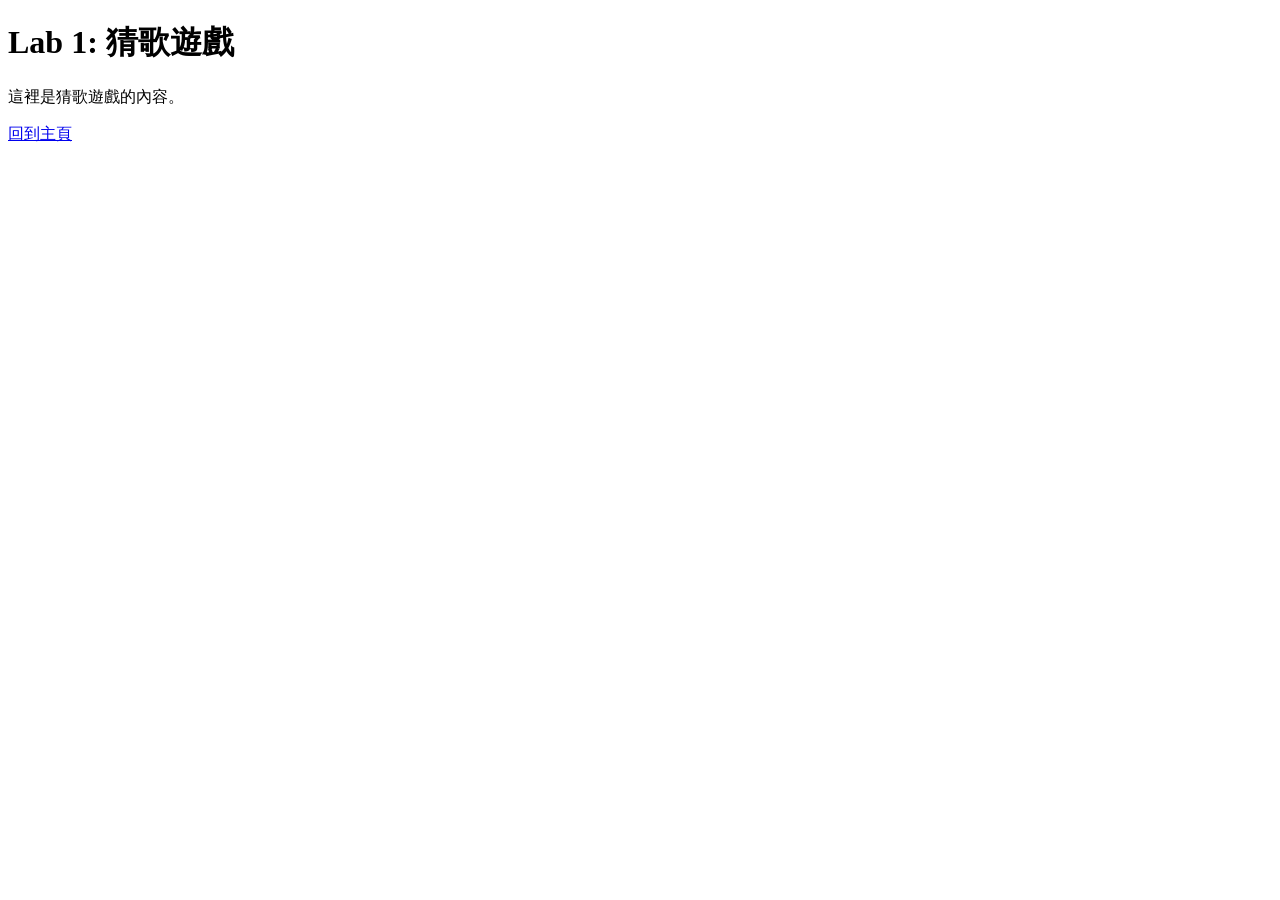
==== lab1/index.html @ df19500e "Initial commit" ====
<!DOCTYPE html>
<html lang="zh-TW">
<head>
    <meta charset="UTF-8">
    <meta name="viewport" content="width=device-width, initial-scale=1.0">
    <title>Lab 1: 猜歌遊戲</title>
</head>
<body>
    <h1>Lab 1: 猜歌遊戲</h1>
    <p>這裡是猜歌遊戲的內容。</p>
    <a href="../index.html">回到主頁</a>
</body>
</html>
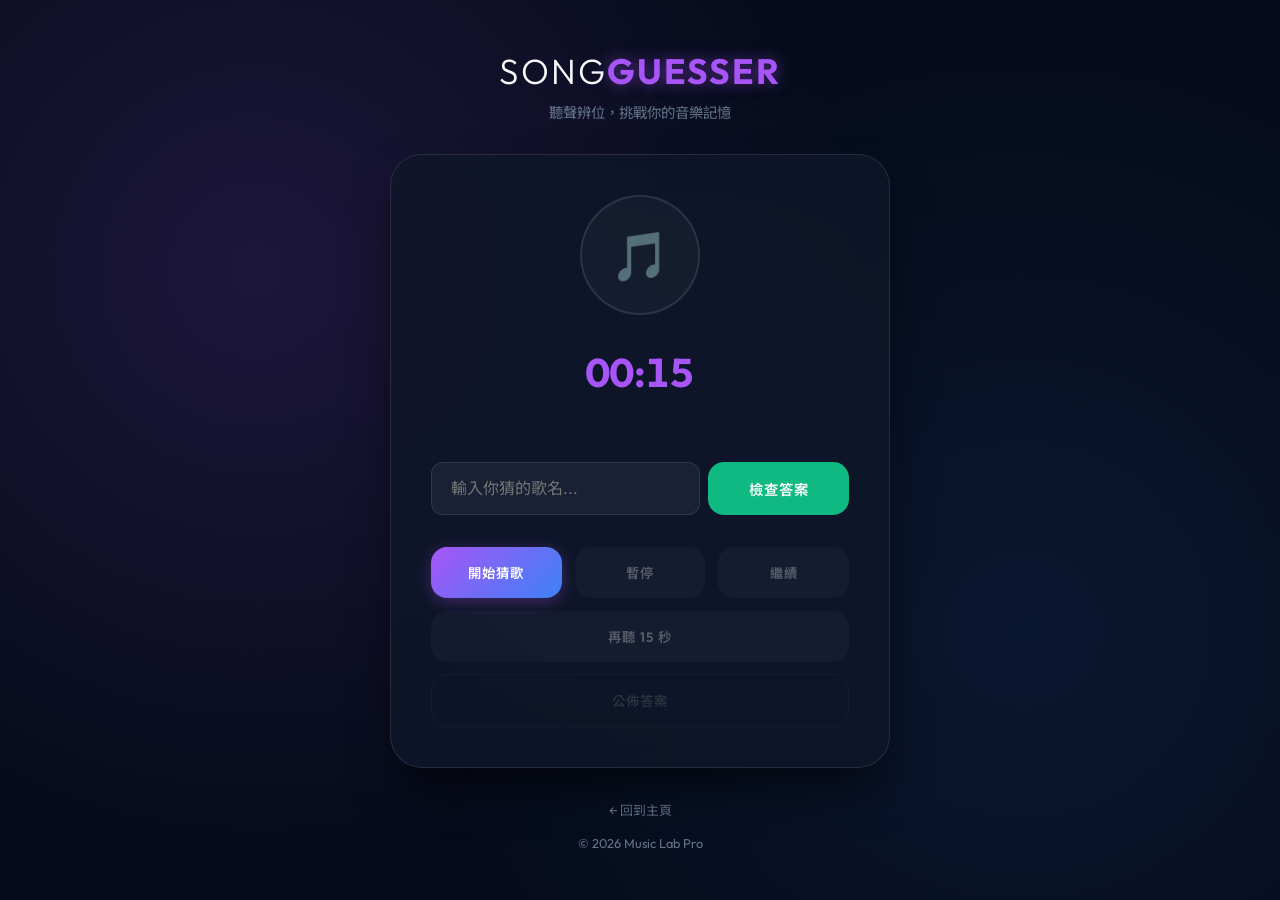
==== commit 820c0f63: "新增lab2，修改lab1" ====
--- a/lab1/index.html
+++ b/lab1/index.html
@@ -3,11 +3,57 @@
 <head>
     <meta charset="UTF-8">
     <meta name="viewport" content="width=device-width, initial-scale=1.0">
-    <title>Lab 1: 猜歌遊戲</title>
+    <title>Song Guesser | 猜歌挑戰</title>
+    <meta name="description" content="挑戰你的聽力！15秒猜出正確歌名。">
+    <link rel="preconnect" href="https://fonts.googleapis.com">
+    <link rel="preconnect" href="https://fonts.gstatic.com" crossorigin>
+    <link href="https://fonts.googleapis.com/css2?family=Outfit:wght@300;400;600&family=Noto+Sans+TC:wght@300;400;700&display=swap" rel="stylesheet">
+    <link rel="stylesheet" href="style.css">
 </head>
 <body>
-    <h1>Lab 1: 猜歌遊戲</h1>
-    <p>這裡是猜歌遊戲的內容。</p>
-    <a href="../index.html">回到主頁</a>
+    <div class="game-container">
+        <header>
+            <h1>SONG<span>GUESSER</span></h1>
+            <p>聽聲辨位，挑戰你的音樂記憶</p>
+        </header>
+
+        <main>
+            <div class="player-card">
+                <div class="audio-visualizer">
+                    <div id="visualizer-bar" class="visualizer-bar"></div>
+                    <div class="status-icon" id="status-icon">🎵</div>
+                </div>
+
+                <div class="info-section">
+                    <div id="timer-display" class="timer-display">00:15</div>
+                    <div id="answer-display" class="answer-display hidden">正確答案：<span>---</span></div>
+                </div>
+
+                <div class="input-section">
+                    <div class="input-group">
+                        <input type="text" id="guess-input" placeholder="輸入你猜的歌名..." autocomplete="off">
+                        <button id="btn-check" class="btn btn-check">檢查答案</button>
+                    </div>
+                </div>
+
+                <div class="controls">
+                    <div class="control-row">
+                        <button id="btn-start" class="btn btn-primary">開始猜歌</button>
+                        <button id="btn-pause" class="btn btn-secondary" disabled>暫停</button>
+                        <button id="btn-resume" class="btn btn-secondary" disabled>繼續</button>
+                    </div>
+                    <button id="btn-more" class="btn btn-secondary" disabled>再聽 15 秒</button>
+                    <button id="btn-show" class="btn btn-accent" disabled>公佈答案</button>
+                </div>
+            </div>
+        </main>
+
+        <footer>
+            <a href="../index.html" class="back-link">← 回到主頁</a>
+            <p>&copy; 2026 Music Lab Pro</p>
+        </footer>
+    </div>
+
+    <script src="script.js"></script>
 </body>
 </html>
--- a/lab1/style.css
+++ b/lab1/style.css
@@ -0,0 +1,252 @@
+:root {
+    --bg-color: #050b1a;
+    --card-bg: rgba(15, 23, 42, 0.8);
+    --primary: #a855f7;
+    --primary-glow: rgba(168, 85, 247, 0.5);
+    --secondary: #3b82f6;
+    --accent: #10b981;
+    --text-main: #f8fafc;
+    --text-muted: #64748b;
+    --glass-border: rgba(255, 255, 255, 0.1);
+}
+
+* {
+    margin: 0;
+    padding: 0;
+    box-sizing: border-box;
+}
+
+body {
+    font-family: 'Outfit', 'Noto Sans TC', sans-serif;
+    background-color: var(--bg-color);
+    background-image: 
+        radial-gradient(circle at 20% 30%, rgba(168, 85, 247, 0.15) 0%, transparent 50%),
+        radial-gradient(circle at 80% 70%, rgba(59, 130, 246, 0.1) 0%, transparent 50%);
+    color: var(--text-main);
+    min-height: 100vh;
+    display: flex;
+    justify-content: center;
+    align-items: center;
+    padding: 1rem;
+}
+
+.game-container {
+    width: 100%;
+    max-width: 500px;
+    display: flex;
+    flex-direction: column;
+    gap: 2rem;
+}
+
+header {
+    text-align: center;
+}
+
+header h1 {
+    font-size: 2.2rem;
+    letter-spacing: 2px;
+    font-weight: 300;
+}
+
+header h1 span {
+    font-weight: 700;
+    color: var(--primary);
+    text-shadow: 0 0 15px var(--primary-glow);
+}
+
+header p {
+    color: var(--text-muted);
+    margin-top: 0.5rem;
+    font-size: 0.9rem;
+}
+
+.player-card {
+    background: var(--card-bg);
+    backdrop-filter: blur(20px);
+    border: 1px solid var(--glass-border);
+    border-radius: 32px;
+    padding: 2.5rem;
+    box-shadow: 0 25px 50px -12px rgba(0, 0, 0, 0.7);
+    display: flex;
+    flex-direction: column;
+    align-items: center;
+    gap: 2rem;
+}
+
+.audio-visualizer {
+    position: relative;
+    width: 120px;
+    height: 120px;
+    background: rgba(255, 255, 255, 0.03);
+    border-radius: 50%;
+    display: flex;
+    align-items: center;
+    justify-content: center;
+    border: 2px solid var(--glass-border);
+}
+
+.status-icon {
+    font-size: 3rem;
+    z-index: 2;
+}
+
+.visualizer-bar {
+    position: absolute;
+    width: 100%;
+    height: 100%;
+    border-radius: 50%;
+    border: 4px solid var(--primary);
+    border-top-color: transparent;
+    border-bottom-color: transparent;
+    opacity: 0;
+}
+
+.playing .visualizer-bar {
+    opacity: 1;
+    animation: rotate 2s linear infinite;
+}
+
+.playing .status-icon {
+    animation: pulse 1.5s ease-in-out infinite;
+}
+
+@keyframes rotate {
+    from { transform: rotate(0deg); }
+    to { transform: rotate(360deg); }
+}
+
+@keyframes pulse {
+    0%, 100% { transform: scale(1); opacity: 0.8; }
+    50% { transform: scale(1.1); opacity: 1; }
+}
+
+.info-section {
+    text-align: center;
+}
+
+.timer-display {
+    font-size: 2.5rem;
+    font-weight: 700;
+    font-variant-numeric: tabular-nums;
+    color: var(--primary);
+}
+
+.answer-display {
+    margin-top: 0.5rem;
+    font-size: 1.1rem;
+    color: var(--accent);
+    min-height: 1.5rem;
+    transition: all 0.3s ease;
+}
+
+.answer-display.hidden {
+    opacity: 0;
+    transform: translateY(10px);
+}
+
+.input-section {
+    width: 100%;
+}
+
+.input-group {
+    display: flex;
+    gap: 0.5rem;
+}
+
+#guess-input {
+    flex: 1;
+    padding: 0.8rem 1.2rem;
+    background: rgba(255, 255, 255, 0.05);
+    border: 1px solid var(--glass-border);
+    border-radius: 12px;
+    color: white;
+    font-family: inherit;
+    font-size: 1rem;
+    transition: all 0.3s ease;
+}
+
+.btn-check {
+    width: auto;
+    padding: 0 1rem;
+    background: var(--accent);
+    color: white;
+    font-size: 0.9rem;
+    border-radius: 12px;
+}
+
+.controls {
+    display: flex;
+    flex-direction: column;
+    width: 100%;
+    gap: 0.8rem;
+}
+
+.control-row {
+    display: flex;
+    gap: 0.8rem;
+}
+
+.control-row .btn {
+    flex: 1;
+}
+
+.btn {
+    width: 100%;
+    padding: 1rem;
+    border: none;
+    border-radius: 16px;
+    font-family: inherit;
+    font-weight: 600;
+    cursor: pointer;
+    transition: all 0.2s ease;
+    text-transform: uppercase;
+    letter-spacing: 1px;
+}
+
+.btn:disabled {
+    opacity: 0.3;
+    cursor: not-allowed;
+    filter: grayscale(1);
+}
+
+.btn-primary { 
+    background: linear-gradient(135deg, var(--primary), var(--secondary));
+    color: white;
+    box-shadow: 0 4px 15px rgba(168, 85, 247, 0.3);
+}
+
+.btn-primary:hover:not(:disabled) {
+    transform: translateY(-2px);
+    box-shadow: 0 6px 20px rgba(168, 85, 247, 0.4);
+}
+
+.btn-secondary { background: rgba(255, 255, 255, 0.1); color: white; }
+.btn-secondary:hover:not(:disabled) { background: rgba(255, 255, 255, 0.15); }
+
+.btn-accent { background: transparent; color: var(--text-muted); border: 1px solid var(--glass-border); }
+.btn-accent:hover:not(:disabled) { color: var(--accent); border-color: var(--accent); }
+
+.hint {
+    text-align: center;
+    color: var(--text-muted);
+    font-size: 0.8rem;
+}
+
+footer {
+    text-align: center;
+    display: flex;
+    flex-direction: column;
+    gap: 1rem;
+    color: var(--text-muted);
+    font-size: 0.8rem;
+}
+
+.back-link {
+    color: var(--text-muted);
+    text-decoration: none;
+    transition: color 0.2s;
+}
+
+.back-link:hover {
+    color: var(--primary);
+}
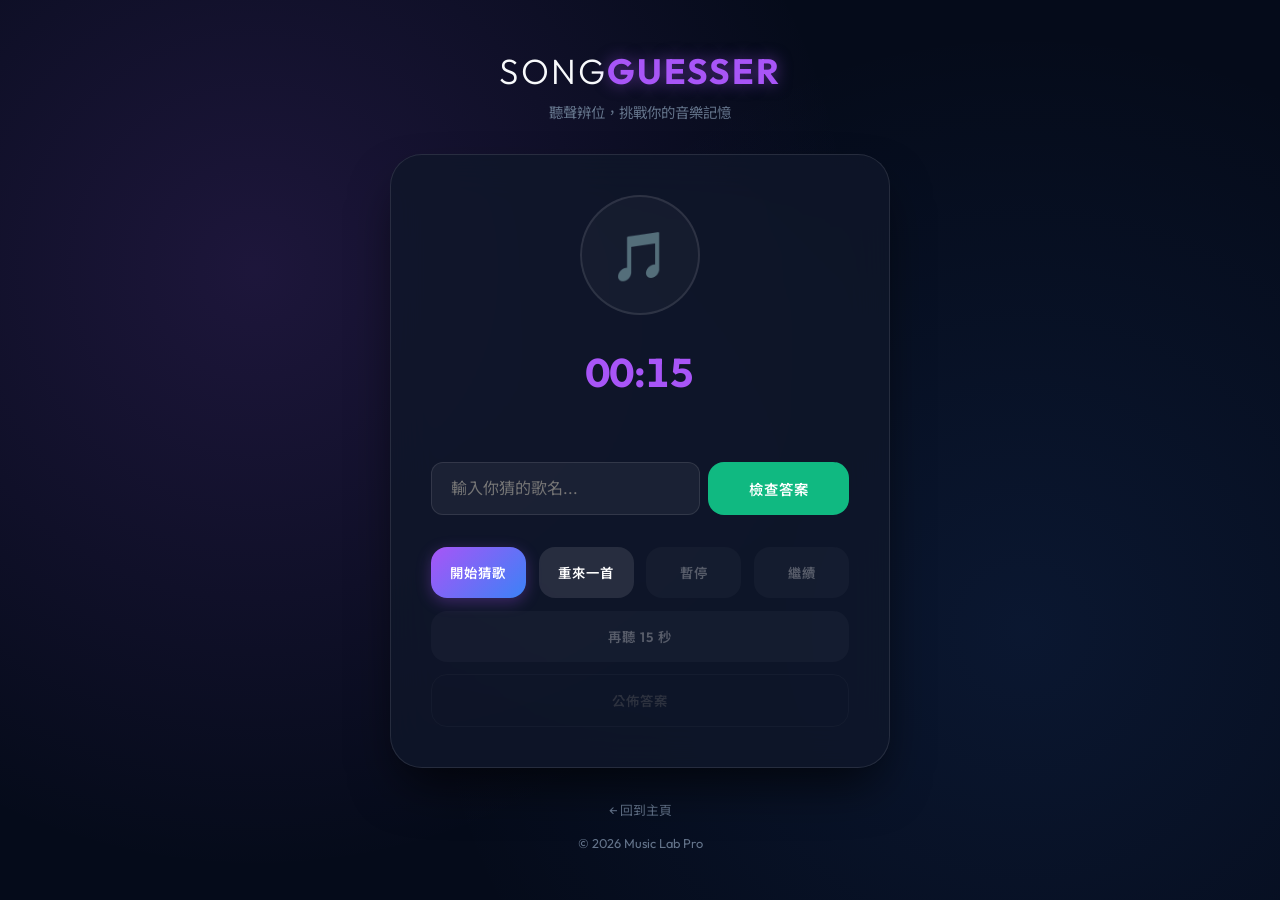
==== commit 6d7304c5: "新增修改lab1" ====
--- a/lab1/index.html
+++ b/lab1/index.html
@@ -39,6 +39,7 @@
                 <div class="controls">
                     <div class="control-row">
                         <button id="btn-start" class="btn btn-primary">開始猜歌</button>
+                        <button id="btn-restart" class="btn btn-secondary">重來一首</button>
                         <button id="btn-pause" class="btn btn-secondary" disabled>暫停</button>
                         <button id="btn-resume" class="btn btn-secondary" disabled>繼續</button>
                     </div>
